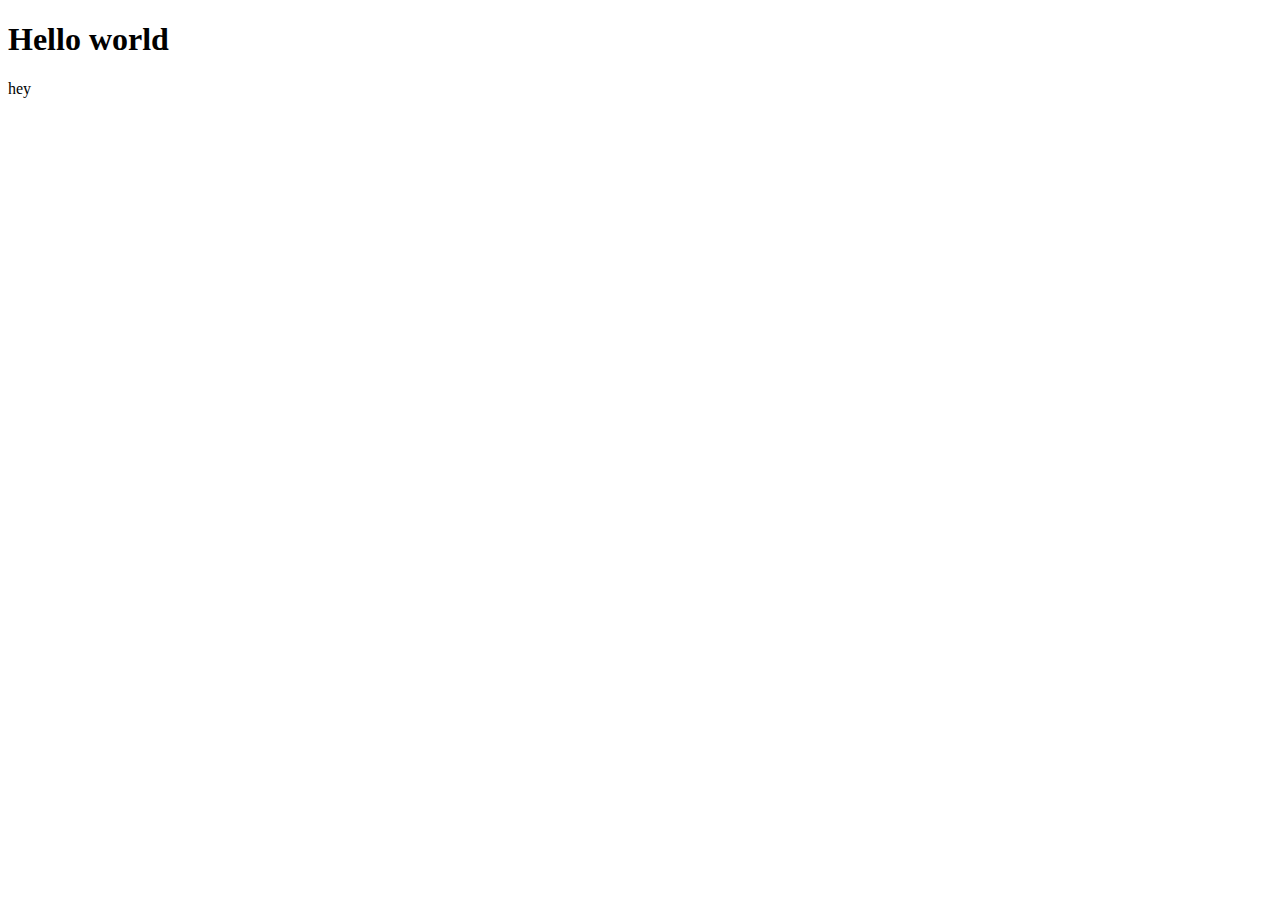
==== index.html @ ed10c4ca "initial commit" ====
<!DOCTYPE html>
<html lang="en">
  <head>
    <meta charset="UTF-8" />
    <meta name="viewport" content="width=device-width, initial-scale=1.0" />
    <title>Document</title>
  </head>
  <body>
    <h1>Hello world</h1>
    <p>hey</p>
  </body>
</html>
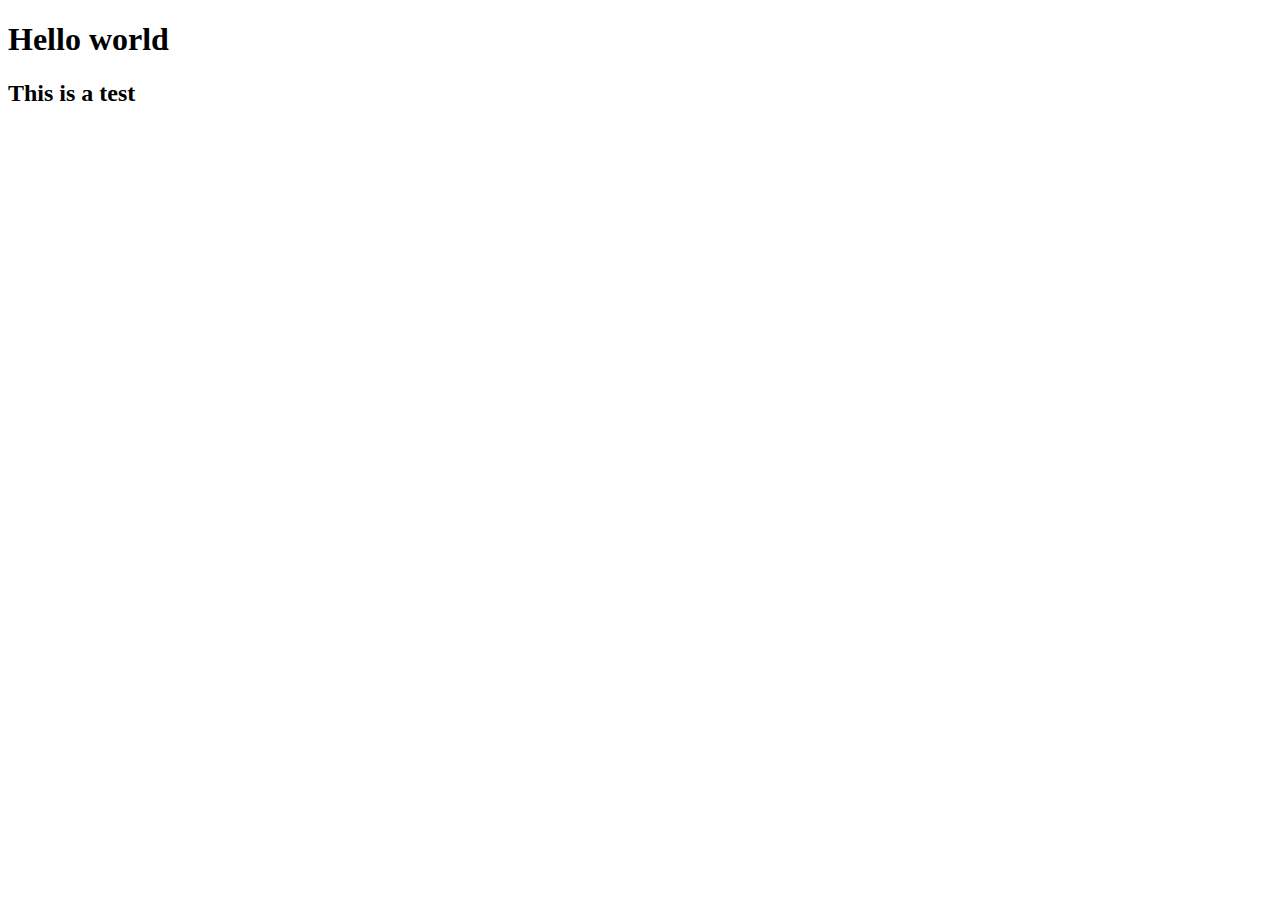
==== commit d7aa2502: "Update index.html" ====
--- a/index.html
+++ b/index.html
@@ -7,6 +7,6 @@
   </head>
   <body>
     <h1>Hello world</h1>
-    <p>hey</p>
+    <h2>This is a test</h2>
   </body>
 </html>
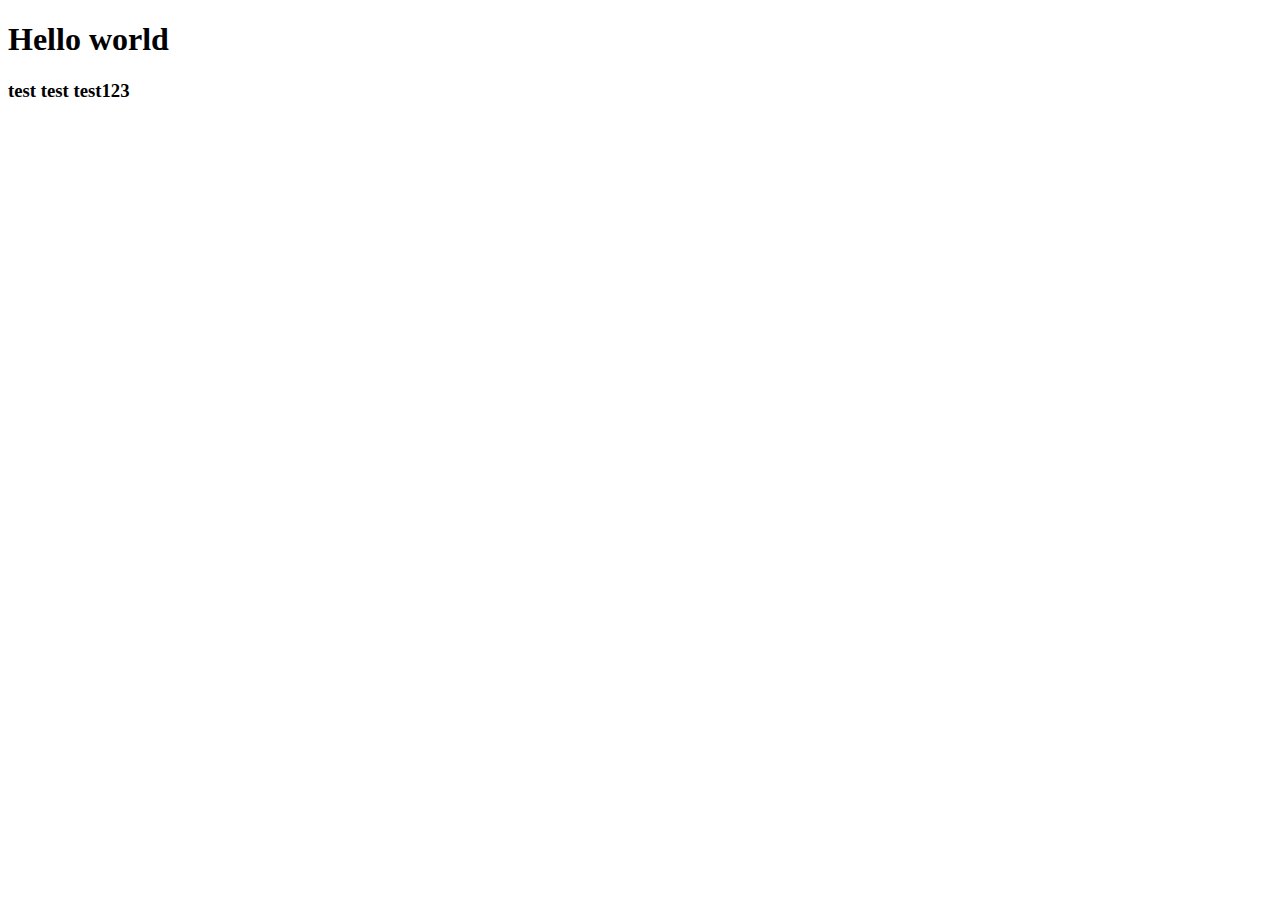
==== commit bc83f9cd: "Added git 123" ====
--- a/index.html
+++ b/index.html
@@ -7,6 +7,6 @@
   </head>
   <body>
     <h1>Hello world</h1>
-    <h2>This is a test</h2>
+    <h3>test test test123</h3>
   </body>
 </html>
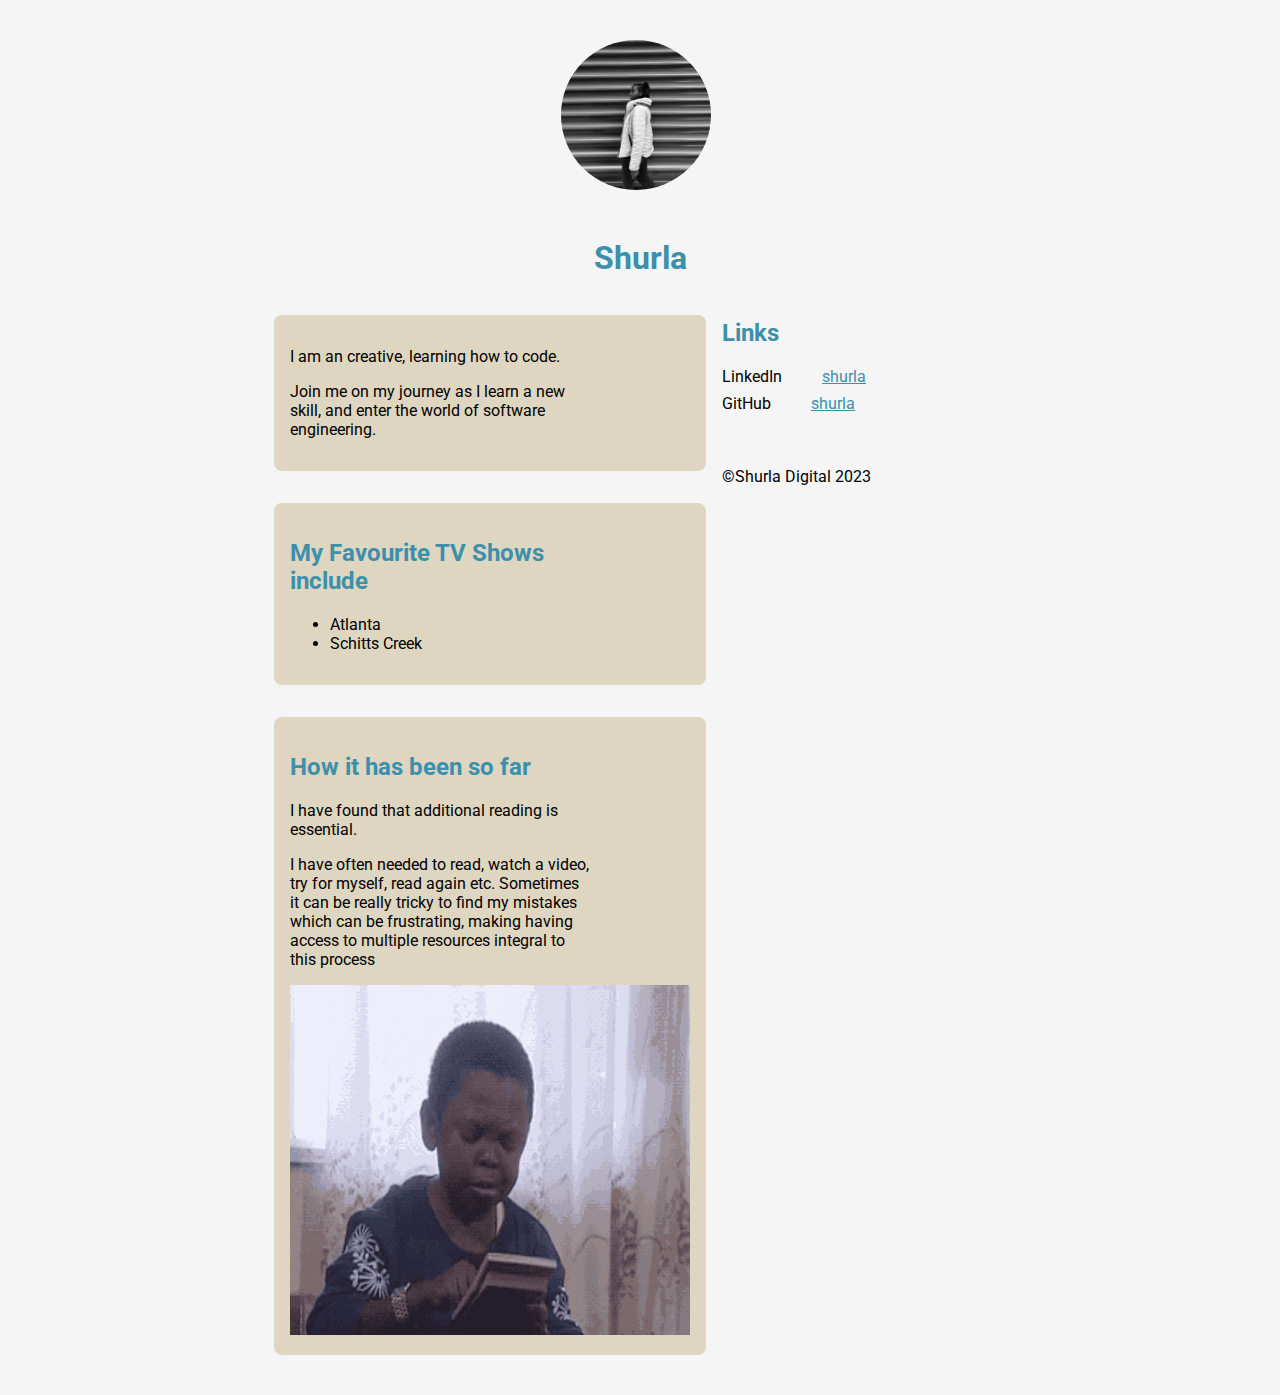
==== commit f3f2662a: "Co-authored-by: TEE-EMM97 <TEE-EMM97@users.noreply.github.com>" ====
--- a/index.html
+++ b/index.html
@@ -1,12 +1,163 @@
 <!DOCTYPE html>
-<html lang="en">
+<html>
   <head>
-    <meta charset="UTF-8" />
-    <meta name="viewport" content="width=device-width, initial-scale=1.0" />
-    <title>Document</title>
+    <title>Welcome to my first website</title>
+    <meta name="description" content="This is the start of my coding journey" />
+    <meta property="og:image" content="OG_image.jpg" />
+    <head>
+      <link rel="stylesheet" href="style.css" />
+    </head>
+    <link
+      rel="apple-touch-icon"
+      sizes="57x57"
+      href="/favicons/apple-icon-60x60.png"
+    />
+    <link
+      rel="apple-touch-icon"
+      sizes="60x60"
+      href="/favicons/apple-icon-60x60.png"
+    />
+    <link rel="apple-touch-icon" sizes="72x72" href="/favicons/" />
+    <link
+      rel="apple-touch-icon"
+      sizes="76x76"
+      href="/favicons/apple-icon-76x76.png"
+    />
+    <link
+      rel="apple-touch-icon"
+      sizes="114x114"
+      href="/favicons/apple-icon-114x114.png"
+    />
+    <link
+      rel="apple-touch-icon"
+      sizes="120x120"
+      href="/favicons/apple-icon-120x120.png"
+    />
+    <link
+      rel="apple-touch-icon"
+      sizes="144x144"
+      href="/favicons/apple-icon-144x144.png"
+    />
+    <link
+      rel="apple-touch-icon"
+      sizes="152x152"
+      href="/favicons/apple-icon-152x152.png"
+    />
+    <link
+      rel="apple-touch-icon"
+      sizes="180x180"
+      href="/favicons/apple-icon-180x180.png"
+    />
+    <link
+      rel="icon"
+      type="image/png"
+      sizes="192x192"
+      href="/favicons/android-icon-192x192.png"
+    />
+    <link
+      rel="icon"
+      type="image/png"
+      sizes="32x32"
+      href="/favicons/favicon-32x32.png"
+    />
+    <link
+      rel="icon"
+      type="image/png"
+      sizes="96x96"
+      href="/favicons/favicon-96x96.png"
+    />
+    <link
+      rel="icon"
+      type="image/png"
+      sizes="16x16"
+      href="/favicons/favicon-16x16.png"
+    />
+    <link rel="manifest" href="/manifest.json" />
+    <meta name="msapplication-TileColor" content="#ffffff" />
+    <meta name="msapplication-TileImage" content="/ms-icon-144x144.png" />
+    <meta name="theme-color" content="#ffffff" />
+    <link rel="stylesheet" href="style.css" />
+    <link rel="preconnect" href="https://fonts.googleapis.com" />
+    <link rel="preconnect" href="https:s//fonts.gstatic.com" crossorigin />
+    <link
+      href="https://fonts.googleapis.com/css2?family=Roboto:wght@100;300;400&display=swap"
+      rel="stylesheet"
+    />
   </head>
+
   <body>
-    <h1>Hello world</h1>
-    <h3>test test test123</h3>
+    <div class="container">
+      <div class="img-container">
+        <img
+          src="assets/profile-pic.jpg"
+          alt="Profile Picture"
+          class="profile-pic"
+        />
+        <h1>Shurla</h1>
+      </div>
+
+      <main class="main">
+        <div class="contain-main">
+          <section>
+            <p>I am an creative, learning how to code.</p>
+            <p>
+              Join me on my journey as I learn a new skill, and enter the world
+              of software engineering.
+            </p>
+          </section>
+          <section>
+            <h2>My Favourite TV Shows include</h2>
+            <ul>
+              <li>Atlanta</li>
+              <li>Schitts Creek</li>
+            </ul>
+          </section>
+          <section>
+            <h2>How it has been so far</h2>
+            <p>I have found that additional reading is essential.</p>
+
+            <p>
+              I have often needed to read, watch a video, try for myself, read
+              again etc. Sometimes it can be really tricky to find my mistakes
+              which can be frustrating, making having access to multiple
+              resources integral to this process
+            </p>
+            <img
+              src="assets/osita-osita-iheme.gif"
+              alt="nollywood using a calculator gif"
+              width="400"
+              height="350"
+            />
+          </section>
+        </div>
+        <aside>
+          <h2>Links</h2>
+          <dl>
+            <div class="social-link">
+              <dt>LinkedIn</dt>
+              <dd>
+                <a href="https://www.linkedin.com/in/shurla?trk=contact-info"
+                  >shurla</a
+                >
+              </dd>
+
+              <dd></dd>
+            </div>
+
+            <div class="social-link">
+              <dt>GitHub</dt>
+              <dd>
+                <a href="https://github.com/CodebyShurla">shurla</a>
+              </dd>
+            </div>
+          </dl>
+
+          <!--This is comment-->
+          <br />
+          <br />
+          <footer>&copy;Shurla Digital 2023</footer>
+        </aside>
+      </main>
+    </div>
   </body>
 </html>
--- a/style.css
+++ b/style.css
@@ -0,0 +1,78 @@
+:root {
+  --primary: #3c90ab;
+}
+
+body {
+  font-family: "Roboto", sans-serif;
+  background-color: #f5f5f5;
+  display: block;
+  padding: 24px;
+  margin: 0 auto;
+}
+
+a {
+  color: var(--primary);
+}
+h1,
+h2 {
+  color: var(--primary);
+}
+.profile-pic {
+  border-radius: 50%;
+  width: 150px;
+  object-fit: cover;
+  float: center;
+  margin-right: 8px;
+  margin-top: 8px;
+  padding: 8px;
+}
+
+section {
+  background-color: #ded6c1;
+  border-radius: 8px;
+  padding: 16px;
+  margin: 16px;
+}
+
+.img-container {
+  display: flex;
+  gap: 20px;
+  align-items: center;
+  flex-direction: column;
+  text-align: center;
+}
+.social-link {
+  display: flex;
+  align-items: center;
+}
+.social-link + .social-link {
+  margin-top: 8px;
+}
+p {
+  text-align: left;
+  width: 300px;
+}
+h1 {
+  width: 100%;
+}
+h2 {
+  width: 300px;
+}
+
+.container {
+  display: flex;
+  flex-direction: column;
+  justify-content: center;
+  align-items: center;
+  margin: 0 auto;
+}
+
+.main {
+  display: flex;
+  flex-direction: row;
+}
+
+.contain-main {
+  display: flex;
+  flex-direction: column;
+}
--- a/style.css
+++ b/style.css
@@ -0,0 +1,78 @@
+:root {
+  --primary: #3c90ab;
+}
+
+body {
+  font-family: "Roboto", sans-serif;
+  background-color: #f5f5f5;
+  display: block;
+  padding: 24px;
+  margin: 0 auto;
+}
+
+a {
+  color: var(--primary);
+}
+h1,
+h2 {
+  color: var(--primary);
+}
+.profile-pic {
+  border-radius: 50%;
+  width: 150px;
+  object-fit: cover;
+  float: center;
+  margin-right: 8px;
+  margin-top: 8px;
+  padding: 8px;
+}
+
+section {
+  background-color: #ded6c1;
+  border-radius: 8px;
+  padding: 16px;
+  margin: 16px;
+}
+
+.img-container {
+  display: flex;
+  gap: 20px;
+  align-items: center;
+  flex-direction: column;
+  text-align: center;
+}
+.social-link {
+  display: flex;
+  align-items: center;
+}
+.social-link + .social-link {
+  margin-top: 8px;
+}
+p {
+  text-align: left;
+  width: 300px;
+}
+h1 {
+  width: 100%;
+}
+h2 {
+  width: 300px;
+}
+
+.container {
+  display: flex;
+  flex-direction: column;
+  justify-content: center;
+  align-items: center;
+  margin: 0 auto;
+}
+
+.main {
+  display: flex;
+  flex-direction: row;
+}
+
+.contain-main {
+  display: flex;
+  flex-direction: column;
+}
